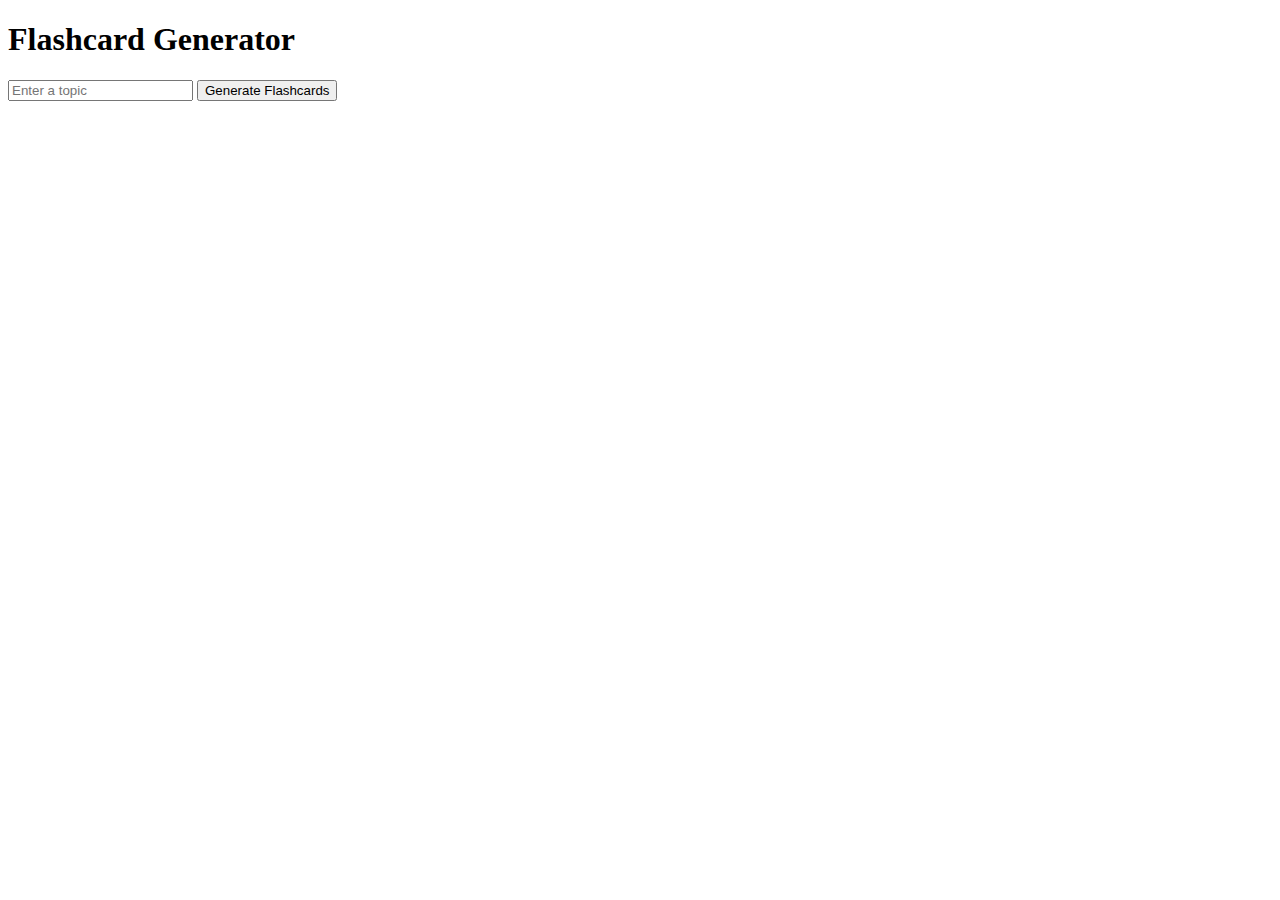
==== index.html @ d524274d "html codes" ====
<!DOCTYPE html>
<html lang="en">
<head>
  <meta charset="UTF-8">
  <meta name="viewport" content="width=device-width, initial-scale=1.0">
  <title>Flashcard Generator</title>
  <link rel="stylesheet" href="styles.css">
</head>
<body>
  <h1>Flashcard Generator</h1>
  <form id="generate-form">
    <input type="text" id="topic" placeholder="Enter a topic" required />
    <button type="submit">Generate Flashcards</button>
  </form>
  <div id="flashcards"></div>
  <script src="script.js"></script>
</body>
</html>
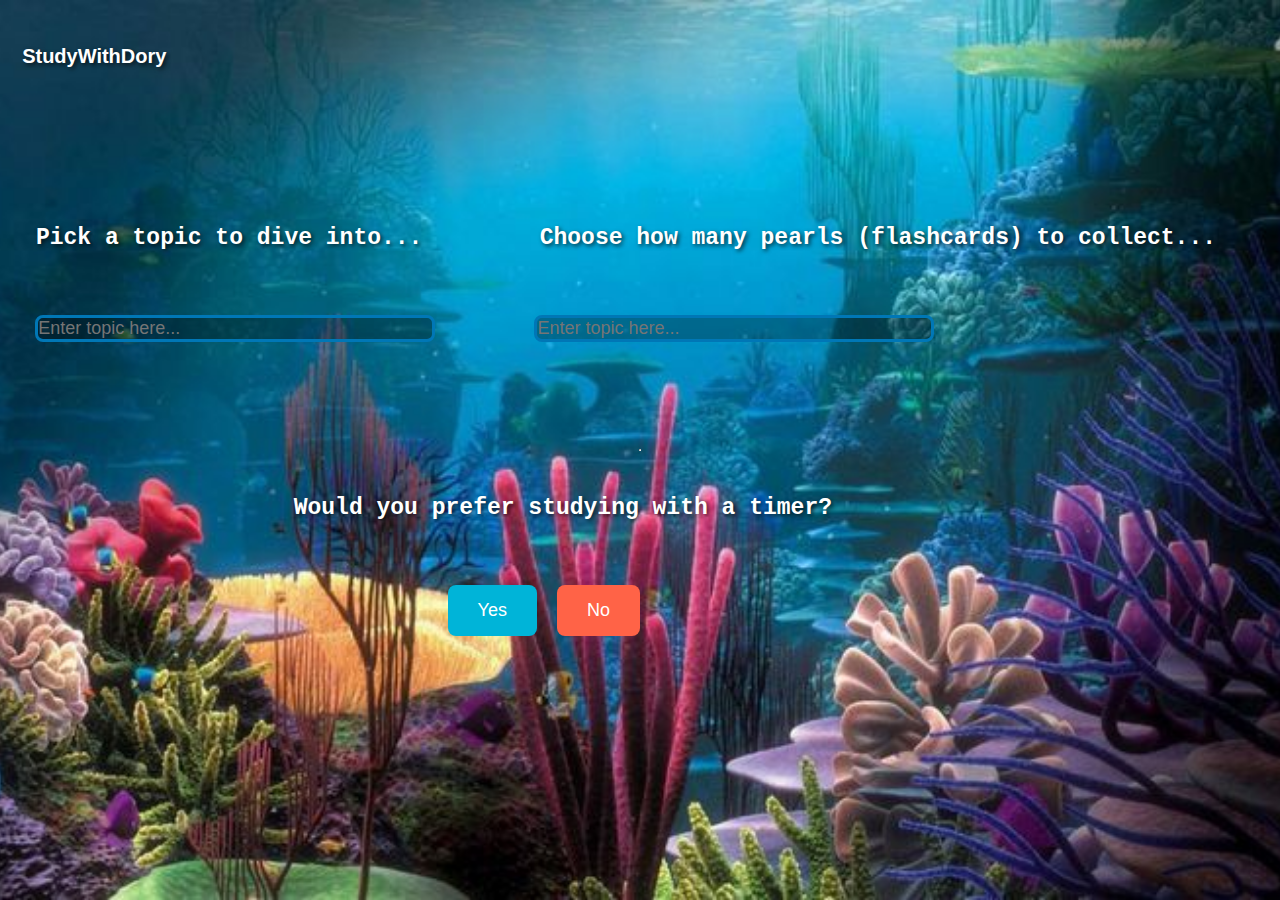
==== commit 47a34f13: "Updated Everything" ====
--- a/index.html
+++ b/index.html
@@ -1,18 +1,28 @@
 <!DOCTYPE html>
 <html lang="en">
 <head>
-  <meta charset="UTF-8">
-  <meta name="viewport" content="width=device-width, initial-scale=1.0">
-  <title>Flashcard Generator</title>
-  <link rel="stylesheet" href="styles.css">
+    <meta charset="UTF-8">
+    <meta name="viewport" content="width=device-width, initial-scale=1.0">
+    <title>Study with Dory</title>
+    <link rel="stylesheet" href="style.css">
 </head>
 <body>
-  <h1>Flashcard Generator</h1>
-  <form id="generate-form">
-    <input type="text" id="topic" placeholder="Enter a topic" required />
-    <button type="submit">Generate Flashcards</button>
-  </form>
-  <div id="flashcards"></div>
-  <script src="script.js"></script>
+        <div class="container">
+            <h1 class="title">StudyWithDory</h1>
+            <hr>
+            <h2 class="label">Pick a topic to dive into...</h2>
+            
+            <!-- Text box for entering the topic -->
+            <input type="text" class="topic" placeholder="Enter topic here...">
+            <h2 class="labe">Choose how many pearls (flashcards) to collect...</h2>
+            <input type="number" class="topi" placeholder="Enter topic here...">
+            <h2 class="lab">Would you prefer studying with a timer?</h2>
+        </div>
+        <div class="button-container">
+            <button class="yes-button">Yes</button>
+            <button class="no-button">No</button>
+        </div>
+        <script src="script.js"></script>
+    
 </body>
-</html>+</html>
--- a/style.css
+++ b/style.css
@@ -0,0 +1,145 @@
+/* Basic reset */
+* {
+  margin: 0;
+  padding: 0;
+  box-sizing: border-box;
+}
+
+/* Set the background */
+body {
+  font-family: 'Arial', sans-serif;
+  height: 100vh;
+  /* Background image URL (can be replaced with any image URL you prefer) */
+  background: url('back2.jpg') no-repeat center center/cover;
+  display: flex;
+  justify-content: center;
+  align-items: center;
+}
+
+
+
+/* Center content */
+.container {
+  text-align: "left";
+  color: #fff;
+}
+
+/* Title style */
+.title {
+  position: absolute;
+  right: 87%;
+  top: 5%;
+  font-size: 20px;
+  font-weight: bold;
+  margin-bottom: 20px;
+  text-shadow: 2px 2px 4px rgba(0, 0, 0, 0.7);
+}
+.label
+{
+  position: absolute;
+  right: 67%;
+  top: 25%;
+  font-family: "Lucida Console", "Courier New", monospace;
+  font-size: 23px;
+  font-weight: bold;
+  margin-bottom: 20px;
+  text-shadow: 2px 2px 4px rgba(0, 0, 0, 0.7);
+}
+.labe
+{
+  position: absolute;
+  right: 5%;
+  top: 25%;
+  font-family: "Lucida Console", "Courier New", monospace;
+  font-size: 23px;
+  font-weight: bold;
+  margin-bottom: 20px;
+  text-shadow: 2px 2px 4px rgba(0, 0, 0, 0.7);
+}
+.lab
+{
+  position: absolute;
+  right: 35%;
+  top: 55%;
+  font-family: "Lucida Console", "Courier New", monospace;
+  font-size: 23px;
+  font-weight: bold;
+  margin-bottom: 20px;
+  text-shadow: 2px 2px 4px rgba(0, 0, 0, 0.7);
+}
+
+.topic 
+{
+  position: absolute;
+  right: 66%;
+  top: 35%;
+  font-size: 18px;
+  border: 3px solid #0077B6; 
+  border-radius: 8px;
+  outline: none;
+  width: 90%; 
+  max-width: 400px; 
+  background-color: rgba(0, 0, 0, 0.3); 
+  color: #fff;
+  transition: border-color 0.3s ease;
+}
+.topi 
+{
+  position: absolute;
+  right: 27%;
+  top: 35%;
+  font-size: 18px;
+  border: 3px solid #0077B6; 
+  border-radius: 8px;
+  outline: none;
+  width: 90%; 
+  max-width: 400px; 
+  background-color: rgba(0, 0, 0, 0.3); 
+  color: #fff;
+  transition: border-color 0.3s ease;
+}
+
+
+.topic:focus {
+  border-color: #00B4D8; 
+}
+
+.button-container {
+  position: absolute;
+  right: 50%;
+  top: 65%;
+  display: flex;
+  justify-content: center;
+  gap: 20px;
+}
+
+
+.yes-button, .no-button {
+  padding: 15px 30px;
+  font-size: 18px;
+  border: none;
+  border-radius: 8px;
+  cursor: pointer;
+  transition: background-color 0.3s ease;
+}
+
+
+.yes-button {
+  background-color: #00B4D8;
+  color: white;
+}
+
+.yes-button:hover {
+  background-color: #0077B6;
+}
+
+
+.no-button {
+  background-color: #FF6347;
+  color: white;
+}
+
+.no-button:hover {
+  background-color: #FF4500;
+}
+
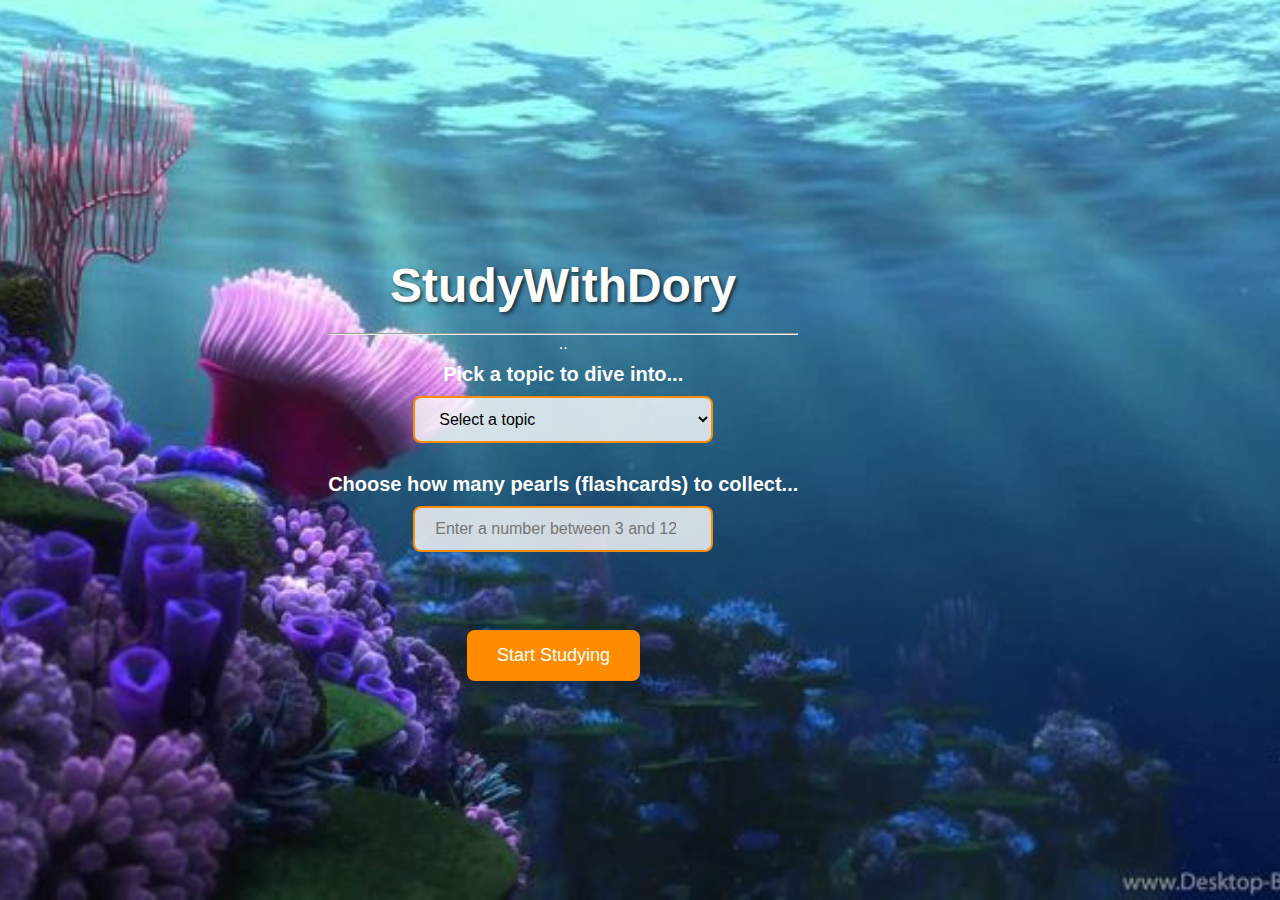
==== commit 134929ac: "Update" ====
--- a/index.html
+++ b/index.html
@@ -7,22 +7,32 @@
     <link rel="stylesheet" href="style.css">
 </head>
 <body>
-        <div class="container">
-            <h1 class="title">StudyWithDory</h1>
-            <hr>
-            <h2 class="label">Pick a topic to dive into...</h2>
-            
-            <!-- Text box for entering the topic -->
-            <input type="text" class="topic" placeholder="Enter topic here...">
-            <h2 class="labe">Choose how many pearls (flashcards) to collect...</h2>
-            <input type="number" class="topi" placeholder="Enter topic here...">
-            <h2 class="lab">Would you prefer studying with a timer?</h2>
-        </div>
-        <div class="button-container">
-            <button class="yes-button">Yes</button>
-            <button class="no-button">No</button>
-        </div>
-        <script src="script.js"></script>
-    
+    <div class="container">
+        <h1 class="title">StudyWithDory</h1>
+        <hr>..
+        
+        <h2 class="label">Pick a topic to dive into...</h2>
+        
+        <!-- Dropdown for selecting the topic -->
+        <select class="topic-dropdown">
+            <option value="" disabled selected>Select a topic</option>
+            <option value="history">History</option>
+            <option value="geography">Geography</option>
+            <option value="freedom-fight">Freedom Fight</option>
+            <option value="constitution">Constitution</option>
+            <option value="politics">Politics</option>
+        </select>
+
+        <h2 class="label">Choose how many pearls (flashcards) to collect...</h2>
+        <!-- Input for selecting the number of flashcards -->
+        <input type="number" class="flashcard-count" min="3" max="12" placeholder="Enter a number between 3 and 12">
+    </div>
+
+    <!-- Button container for user actions -->
+    <div class="button-container">
+        <button class="start-button">Start Studying</button>
+    </div>
+
+    <script src="script.js"></script>
 </body>
-</html>
+</html>--- a/style.css
+++ b/style.css
@@ -3,6 +3,7 @@
   margin: 0;
   padding: 0;
   box-sizing: border-box;
+  
 }
 
 /* Set the background */
@@ -10,136 +11,153 @@
   font-family: 'Arial', sans-serif;
   height: 100vh;
   /* Background image URL (can be replaced with any image URL you prefer) */
-  background: url('back2.jpg') no-repeat center center/cover;
+  background: url('back.jpg') no-repeat center center/cover;
   display: flex;
   justify-content: center;
   align-items: center;
+  background-color: #f0f0f0; /* fallback background color */
 }
 
+/* Right-side image container */
+.right-image {
+  position: absolute;
+  right: 8%;
+  top: 60%;
+  transform: translateY(-50%);
+  z-index: 1; /* Ensure the image stays in the background */
+}
 
+/* Right-side image styling */
+.right-image img {
+  max-width: 370px; /* Adjust size as needed */
+  border-radius: 50%;
+  height: auto;
+  animation: scaleAnimation 5s ease-in-out infinite; /* Apply animation */
+}
+
+/* Animation keyframes to scale the image */
+@keyframes scaleAnimation {
+  0% {
+      transform: scale(1); /* Start at normal size */
+  }
+  50% {
+      transform: scale(1.1); /* Increase size a little */
+  }
+  100% {
+      transform: scale(1); /* Return to normal size */
+  }
+}
 
 /* Center content */
 .container {
-  text-align: "left";
+  text-align: center;
   color: #fff;
+  background-size: cover;
+  position: relative;
+  top:-5%;
+  right: 6%;
 }
 
 /* Title style */
 .title {
-  position: absolute;
-  right: 87%;
-  top: 5%;
-  font-size: 20px;
-  font-weight: bold;
-  margin-bottom: 20px;
-  text-shadow: 2px 2px 4px rgba(0, 0, 0, 0.7);
-}
-.label
-{
-  position: absolute;
-  right: 67%;
-  top: 25%;
-  font-family: "Lucida Console", "Courier New", monospace;
-  font-size: 23px;
-  font-weight: bold;
-  margin-bottom: 20px;
-  text-shadow: 2px 2px 4px rgba(0, 0, 0, 0.7);
-}
-.labe
-{
-  position: absolute;
-  right: 5%;
-  top: 25%;
-  font-family: "Lucida Console", "Courier New", monospace;
-  font-size: 23px;
-  font-weight: bold;
-  margin-bottom: 20px;
-  text-shadow: 2px 2px 4px rgba(0, 0, 0, 0.7);
-}
-.lab
-{
-  position: absolute;
-  right: 35%;
-  top: 55%;
-  font-family: "Lucida Console", "Courier New", monospace;
-  font-size: 23px;
+  font-size: 48px;
   font-weight: bold;
   margin-bottom: 20px;
   text-shadow: 2px 2px 4px rgba(0, 0, 0, 0.7);
 }
 
-.topic 
-{
-  position: absolute;
-  right: 66%;
-  top: 35%;
-  font-size: 18px;
-  border: 3px solid #0077B6; 
-  border-radius: 8px;
-  outline: none;
-  width: 90%; 
-  max-width: 400px; 
-  background-color: rgba(0, 0, 0, 0.3); 
-  color: #fff;
-  transition: border-color 0.3s ease;
-}
-.topi 
-{
-  position: absolute;
-  right: 27%;
-  top: 35%;
-  font-size: 18px;
-  border: 3px solid #0077B6; 
-  border-radius: 8px;
-  outline: none;
-  width: 90%; 
-  max-width: 400px; 
-  background-color: rgba(0, 0, 0, 0.3); 
-  color: #fff;
-  transition: border-color 0.3s ease;
+/* Label styling for all labels (topics and input field labels) */
+.label {
+  font-size: 20px;
+  margin: 10px 0;
 }
 
-
-.topic:focus {
-  border-color: #00B4D8; 
+/* Dropdown styling */
+.topic-dropdown {
+  padding: 12px 20px;
+  font-size: 16px;
+  background-color: rgba(255, 255, 255, 0.8);
+  border: 2px solid #FF8C00;
+  border-radius: 8px;
+  margin-bottom: 20px;
+  width: 100%;
+  max-width: 300px;
+  cursor: pointer;
 }
 
-.button-container {
-  position: absolute;
-  right: 50%;
-  top: 65%;
-  display: flex;
-  justify-content: center;
-  gap: 20px;
+/* Flashcard count input styling */
+.flashcard-count {
+  padding: 12px 20px;
+  font-size: 16px;
+  background-color: rgba(255, 255, 255, 0.8);
+  border: 2px solid #FF8C00;
+  border-radius: 8px;
+  width: 100%;
+  max-width: 300px;
 }
 
+/* Button container styling */
+.button-container {
+  position:absolute;
+  top:70%;
+  right:50%;
+}
 
-.yes-button, .no-button {
+/* Start button style */
+.start-button {
   padding: 15px 30px;
   font-size: 18px;
+  background-color: #FF8C00;
+  color: white;
   border: none;
   border-radius: 8px;
   cursor: pointer;
   transition: background-color 0.3s ease;
+  width: 100%;
+  max-width: 200px;
 }
 
-
-.yes-button {
-  background-color: #00B4D8;
-  color: white;
+/* Hover effect for start button */
+.start-button:hover {
+  background-color: #FF7F00;
+  animation: shake 0.5s ease-in-out; /* Apply shake animation */
 }
 
-.yes-button:hover {
-  background-color: #0077B6;
+/* Shake keyframes for start button */
+@keyframes shake {
+  0% {
+      transform: translateX(0); /* No shift */
+  }
+  25% {
+      transform: translateX(-5px); /* Move left */
+  }
+  50% {
+      transform: translateX(5px); /* Move right */
+  }
+  75% {
+      transform: translateX(-5px); /* Move left */
+  }
+  100% {
+      transform: translateX(0); /* Return to original position */
+  }
 }
 
-
-.no-button {
-  background-color: #FF6347;
+/* Back button styling */
+.back-button {
+  padding: 15px 30px;
+  font-size: 18px;
+  background-color: #FF6347; /* Tomato color for contrast */
   color: white;
+  border: none;
+  border-radius: 8px;
+  cursor: pointer;
+  transition: background-color 0.3s ease;
+  width: 100%;
+  max-width: 200px;
+  margin-top: 10px;
 }
 
-.no-button:hover {
+/* Hover effect for back button */
+.back-button:hover {
   background-color: #FF4500;
-}
-
+}